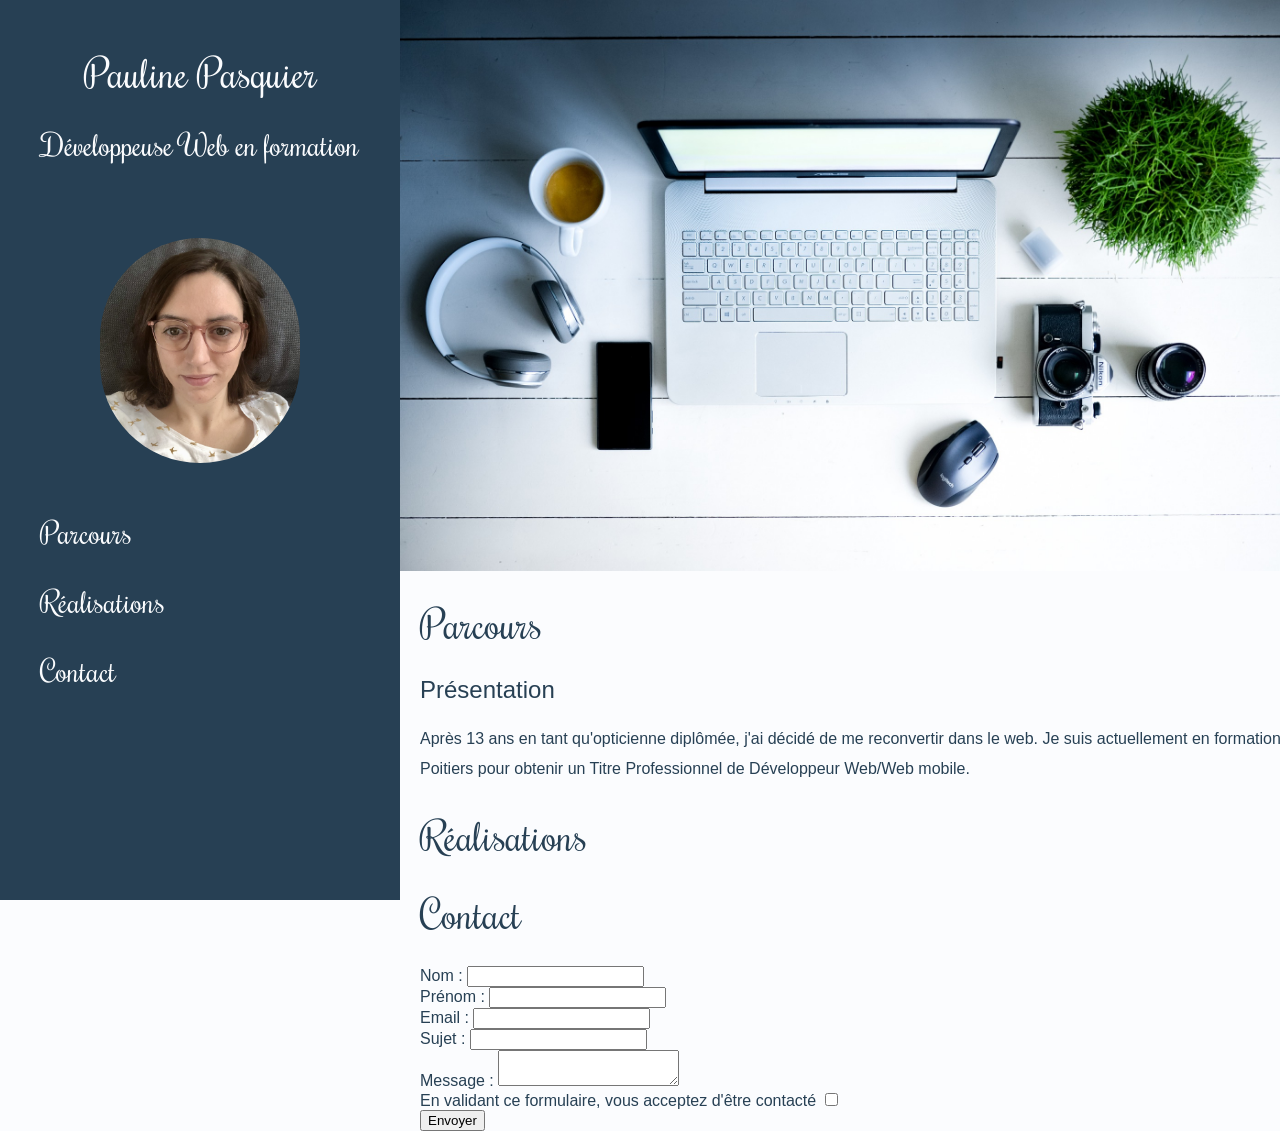
==== index.html @ d54dfaff "premiere modif" ====
<!DOCTYPE html>
<html lang="fr">
<head>
    <meta charset="UTF-8">
    <meta http-equiv="X-UA-Compatible" content="IE=edge">
    <meta name="viewport" content="width=device-width, initial-scale=1.0">
    <title>Portfolio Pauline</title>
    <meta name="description" content="CV Pauline PASQUIER">
    <link rel="stylesheet" href="style/style.css">
    <link rel="stylesheet" href="style/font.css">
    <link rel="stylesheet" href="https://cdnjs.cloudflare.com/ajax/libs/font-awesome/6.2.1/css/all.min.css" integrity="sha512-MV7K8+y+gLIBoVD59lQIYicR65iaqukzvf/nwasF0nqhPay5w/9lJmVM2hMDcnK1OnMGCdVK+iQrJ7lzPJQd1w==" crossorigin="anonymous" referrerpolicy="no-referrer" />
</head>
<body>
    <header>
        <div class="en-tete">
            <h1>Pauline Pasquier</h1>
            <h2>Développeuse Web en formation</h2>
            <img class="photo" src="img/IMG_2827.jpg" alt="Ma photo" height="300px"/>
        </div>
        
        
        <nav>
            <ul>
                <li><a href="#parcours" title="Parcours">Parcours</a></li>
                <li><a href="#realisations" title="Mes réalisations">Réalisations</a></li>
                <li><a href="#contact" title="Contact">Contact</a></li>
            </ul>
        </nav>
    </header>
    <main>
        <img src="img/computer.jpg" alt="image d'ordinateur">
        <div class="container">
            <h1 id="parcours">Parcours</h1>
            <h2>Présentation</h2>
            <p>Après 13 ans en tant qu'opticienne diplômée, j'ai décidé de me reconvertir dans le web. Je suis actuellement en formation à L'ISFAC de Poitiers pour obtenir un Titre Professionnel de Développeur Web/Web mobile.</p>
            <!-- <ul>
                <li>De 2009 à 2011 EURO OPTIQUE (Confolens, 16) Apprentie opticienne</li>
                <li>De 2011 à 2012 EURO OPTIQUE (Confolens, 16) Opticienne collaboratrice</li>
                <li>De 2012 à 2016 OPTICAL CENTER (Chasseneuil du poitou, 86) Opticienne collaboratrice</li>
                <li>De 2016 à 2019 OPTIC & PRICE (Migné-Auxances 86) Opticienne responsable</li>
                <li>De 2019 à 2020 ECOUTER VOIR (Poitiers, 86) Opticienne collaboratrice</li>
                <li>De Mars 2020 à Août 2022 OPTIC 2000 (Poitiers, 86) Opticienne collaboratrice</li>
            </ul> -->
            <h1 id="realisations">Réalisations</h1>
            <h1 id="contact">Contact</h1>
            <form action="traitement.php" method="post">
                <div>Nom : <input type="text" name="nom"></div>
                <div>Prénom : <input type="text" name="prenom"></div>
                <div>Email : <input type="email" name="email"></div>
                <div>Sujet : <input type="text" name="sujet"></div>
                <div>Message : <textarea name="message"></textarea></div>
                <div>En validant ce formulaire, vous acceptez d'être contacté <input type="checkbox" name="accepte"></div>
                <input type="submit" id="submit"value="Envoyer">
        
            </form>
        </div>
        
    </main>

    <script>
        
    </script>
</body>
</html>
---- style/style.css ----
* {
	box-sizing : border-box;
    font-family: 'Ubuntu', sans-serif;
}

html, body {
	margin:0;
	padding:0;
    scroll-behavior: smooth;
    background-color: #fbfcfe;
}

/***************** HEADER *******************/

header{
    position: fixed;
    top: 0;
    left: 0;
    bottom: 0;
    width: 400px;
    /* transition: all ease-in-out 0.5s;
    z-index: 9997;
    transition: all 0.5s; */
    padding: 0 15px;
    background-color: #274054;
    /* overflow-y: auto; */
    
    /* justify-content: space-around; */
    padding: 20px;
    
    height: 100%;
}

.en-tete{
    display: flex;
    flex-direction: column;
    align-items: center;
}


header h1{
    font-family: 'rochester';
    font-size: 40px;
    color: #fbfcfe; 
    font-weight: 100;
}

header h2{
    font-family: 'rochester';
    color: #fbfcfe; 
    font-size: 30px;
    margin-top: 0;
    font-weight: 100;
}

.container{
    width: 1000px;
    margin: auto auto auto 20px;
    
}
nav{
    padding-left: 20px;
}

nav ul{
    margin: 0;
    padding: 0;
}

nav ul li{
    list-style: none;
    margin-bottom: 30px;
    
}

nav ul li a{
    font-family: 'rochester';
    text-decoration: none;
    color: #fbfcfe;
    font-size: 30px;
}

.photo{
    width: 200px;
    height: auto;
    border-radius: 100px;
    margin: 50px auto;
}

/************* MAIN **************/

main{
    display: flex;
    flex-direction: column;
    margin-left: 400px;
    color: #274054;
}

main h1{
    font-family: 'rochester';
    font-weight: 100;
    font-size: 40px;
    color: #274054;
}

main img{
    width: 100%;
}

main h2{
    font-weight: 100;
}

p{
    line-height: 30px;
}
---- style/font.css ----
@font-face {
    font-family: 'Ubuntu', sans-serif;
    src: url(../font/Ubuntu-Light.ttf);
    font-weight: 300;
    font-style: normal;
}

@font-face {
    font-family: 'Ubuntu', sans-serif;
    src: url(../font/Ubuntu-LightItalic.ttf);
    font-weight: 300;
    font-style: italic;
}

@font-face {
    font-family: 'Ubuntu', sans-serif;
    src: url(../font/Ubuntu-Regular.ttf);
    font-weight: 400;
    font-style: normal;
}

@font-face {
    font-family: 'Ubuntu', sans-serif;
    src: url(../font/Ubuntu-Italic.ttf);
    font-weight: 400;
    font-style: italic;
}

@font-face {
    font-family: 'Ubuntu', sans-serif;
    src: url(../font/Ubuntu-Medium.ttf);
    font-weight: 500;
    font-style: normal;
}

@font-face {
    font-family: 'Ubuntu', sans-serif;
    src: url(../font/Ubuntu-MediumItalic.ttf);
    font-weight: 500;
    font-style: italic;
}

@font-face {
    font-family: 'Ubuntu', sans-serif;
    src: url(../font/Ubuntu-Bold.ttf);
    font-weight: 700;
    font-style: normal;
}

@font-face {
    font-family: 'Ubuntu', sans-serif;
    src: url(../font/Ubuntu-BoldItalic.ttf);
    font-weight: 700;
    font-style: italic;
}

@font-face {
    font-family: 'Rochester';
    src: url(../font/Rochester-Regular.ttf);
    font-weight: 400;
    font-style: normal;
}
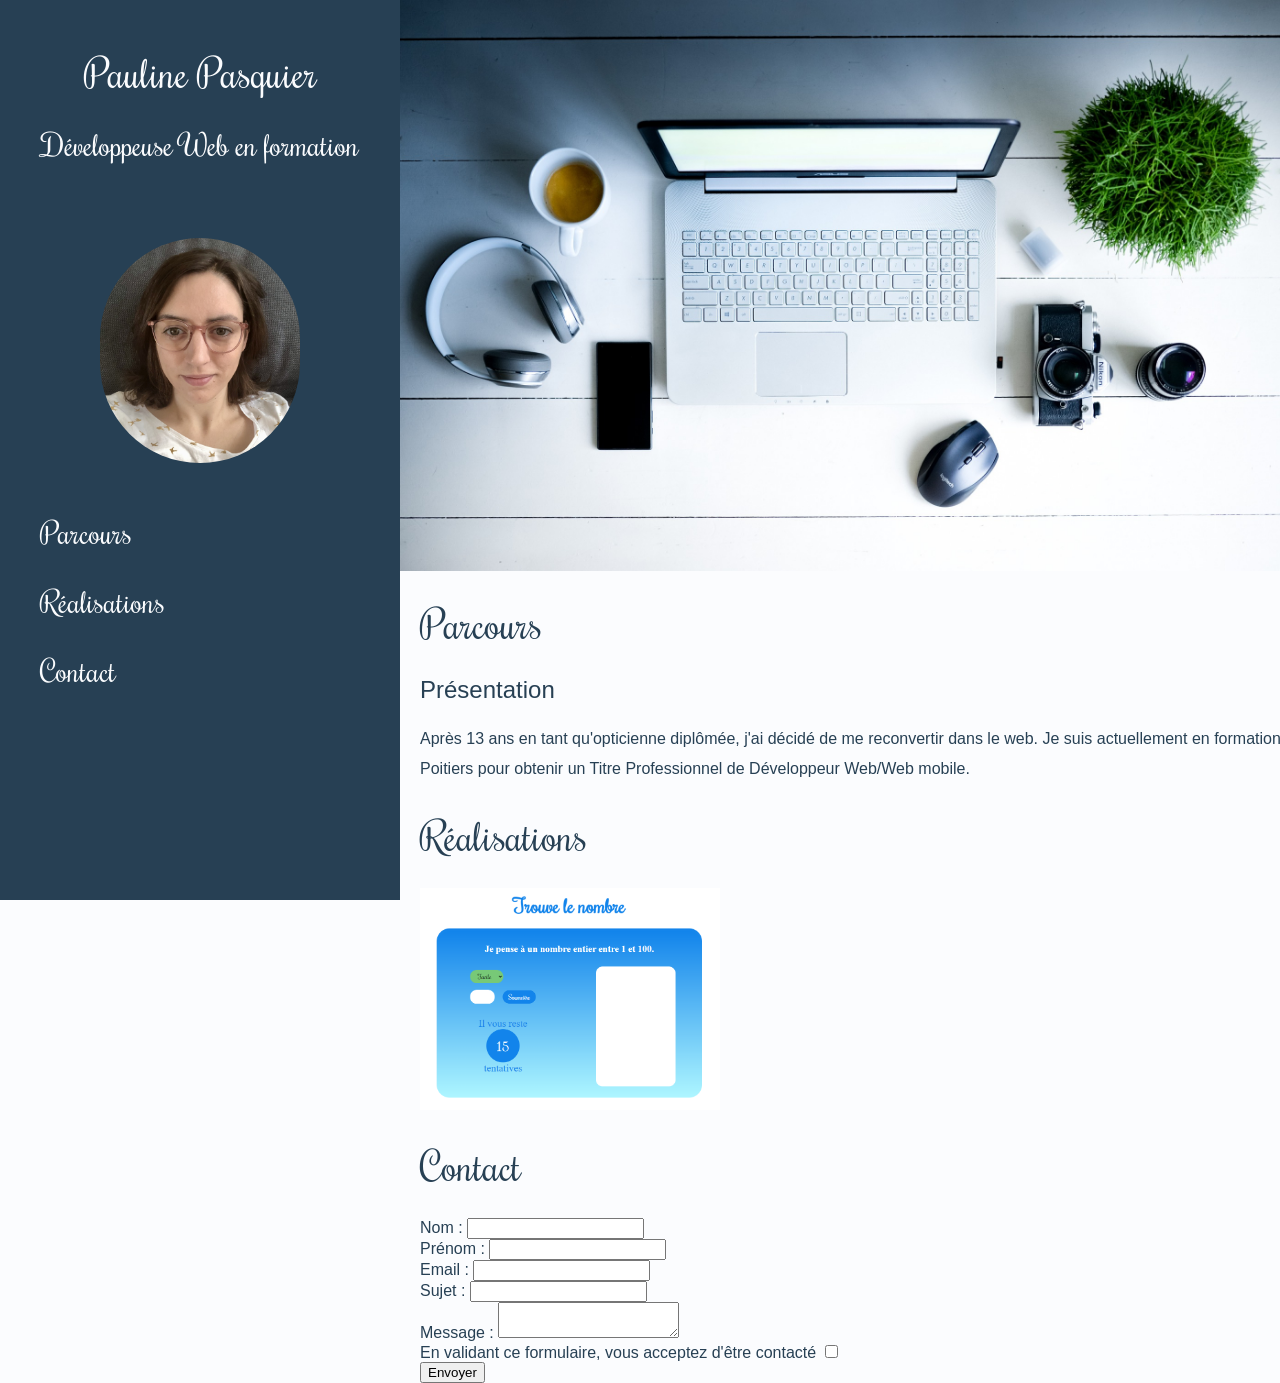
==== commit 66b3cc30: "2eme version" ====
--- a/index.html
+++ b/index.html
@@ -28,7 +28,7 @@
         </nav>
     </header>
     <main>
-        <img src="img/computer.jpg" alt="image d'ordinateur">
+        <img class="computer" src="img/computer.jpg" alt="image d'ordinateur">
         <div class="container">
             <h1 id="parcours">Parcours</h1>
             <h2>Présentation</h2>
@@ -42,6 +42,7 @@
                 <li>De Mars 2020 à Août 2022 OPTIC 2000 (Poitiers, 86) Opticienne collaboratrice</li>
             </ul> -->
             <h1 id="realisations">Réalisations</h1>
+            <a class="exercice" href="TP-trouver-le-nombre/index.html" target="_blank"><img src="img/trouve-le-nombre.png" alt="jeu trouver le nombre"></a>
             <h1 id="contact">Contact</h1>
             <form action="traitement.php" method="post">
                 <div>Nom : <input type="text" name="nom"></div>
--- a/style/style.css
+++ b/style/style.css
@@ -18,16 +18,9 @@
     left: 0;
     bottom: 0;
     width: 400px;
-    /* transition: all ease-in-out 0.5s;
-    z-index: 9997;
-    transition: all 0.5s; */
     padding: 0 15px;
     background-color: #274054;
-    /* overflow-y: auto; */
-    
-    /* justify-content: space-around; */
     padding: 20px;
-    
     height: 100%;
 }
 
@@ -103,7 +96,7 @@
     color: #274054;
 }
 
-main img{
+main .computer{
     width: 100%;
 }
 
@@ -115,5 +108,9 @@
     line-height: 30px;
 }
 
+.exercice img{
+    width: 30%;
+}
 
 
+
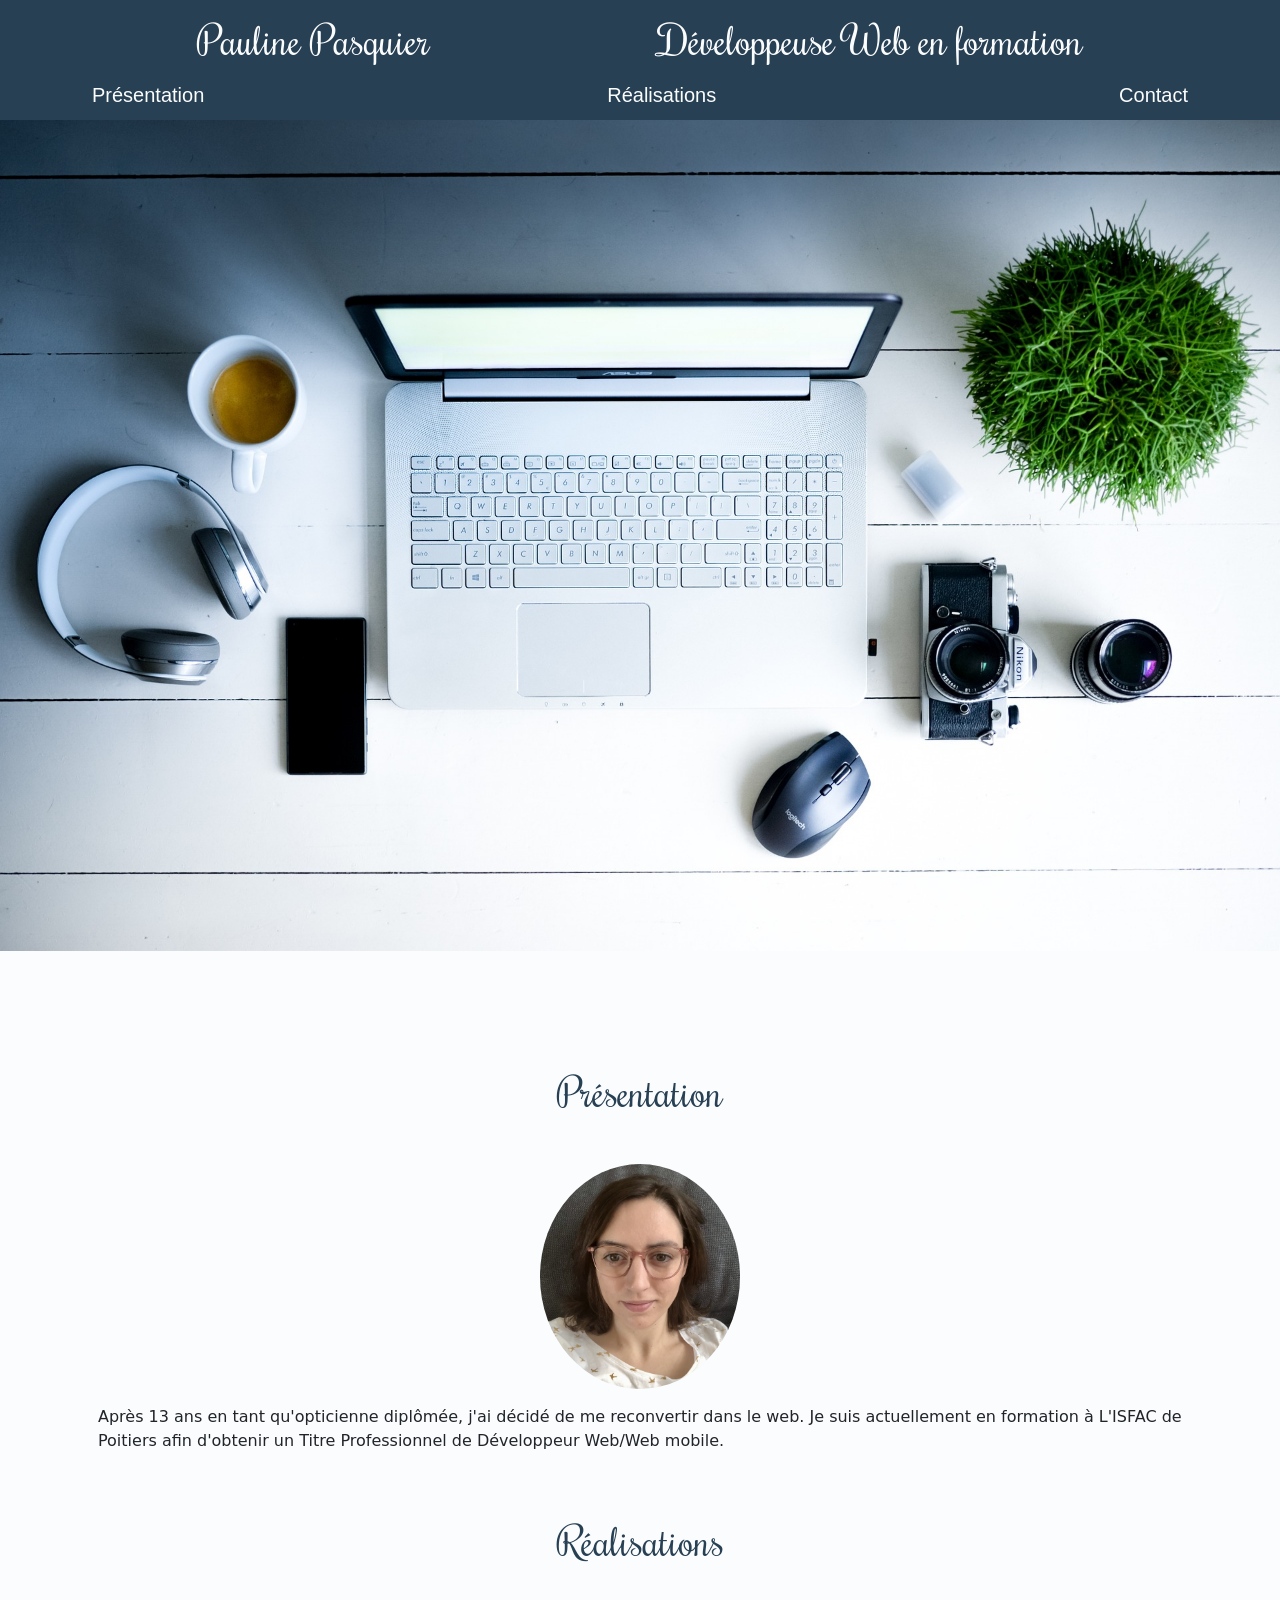
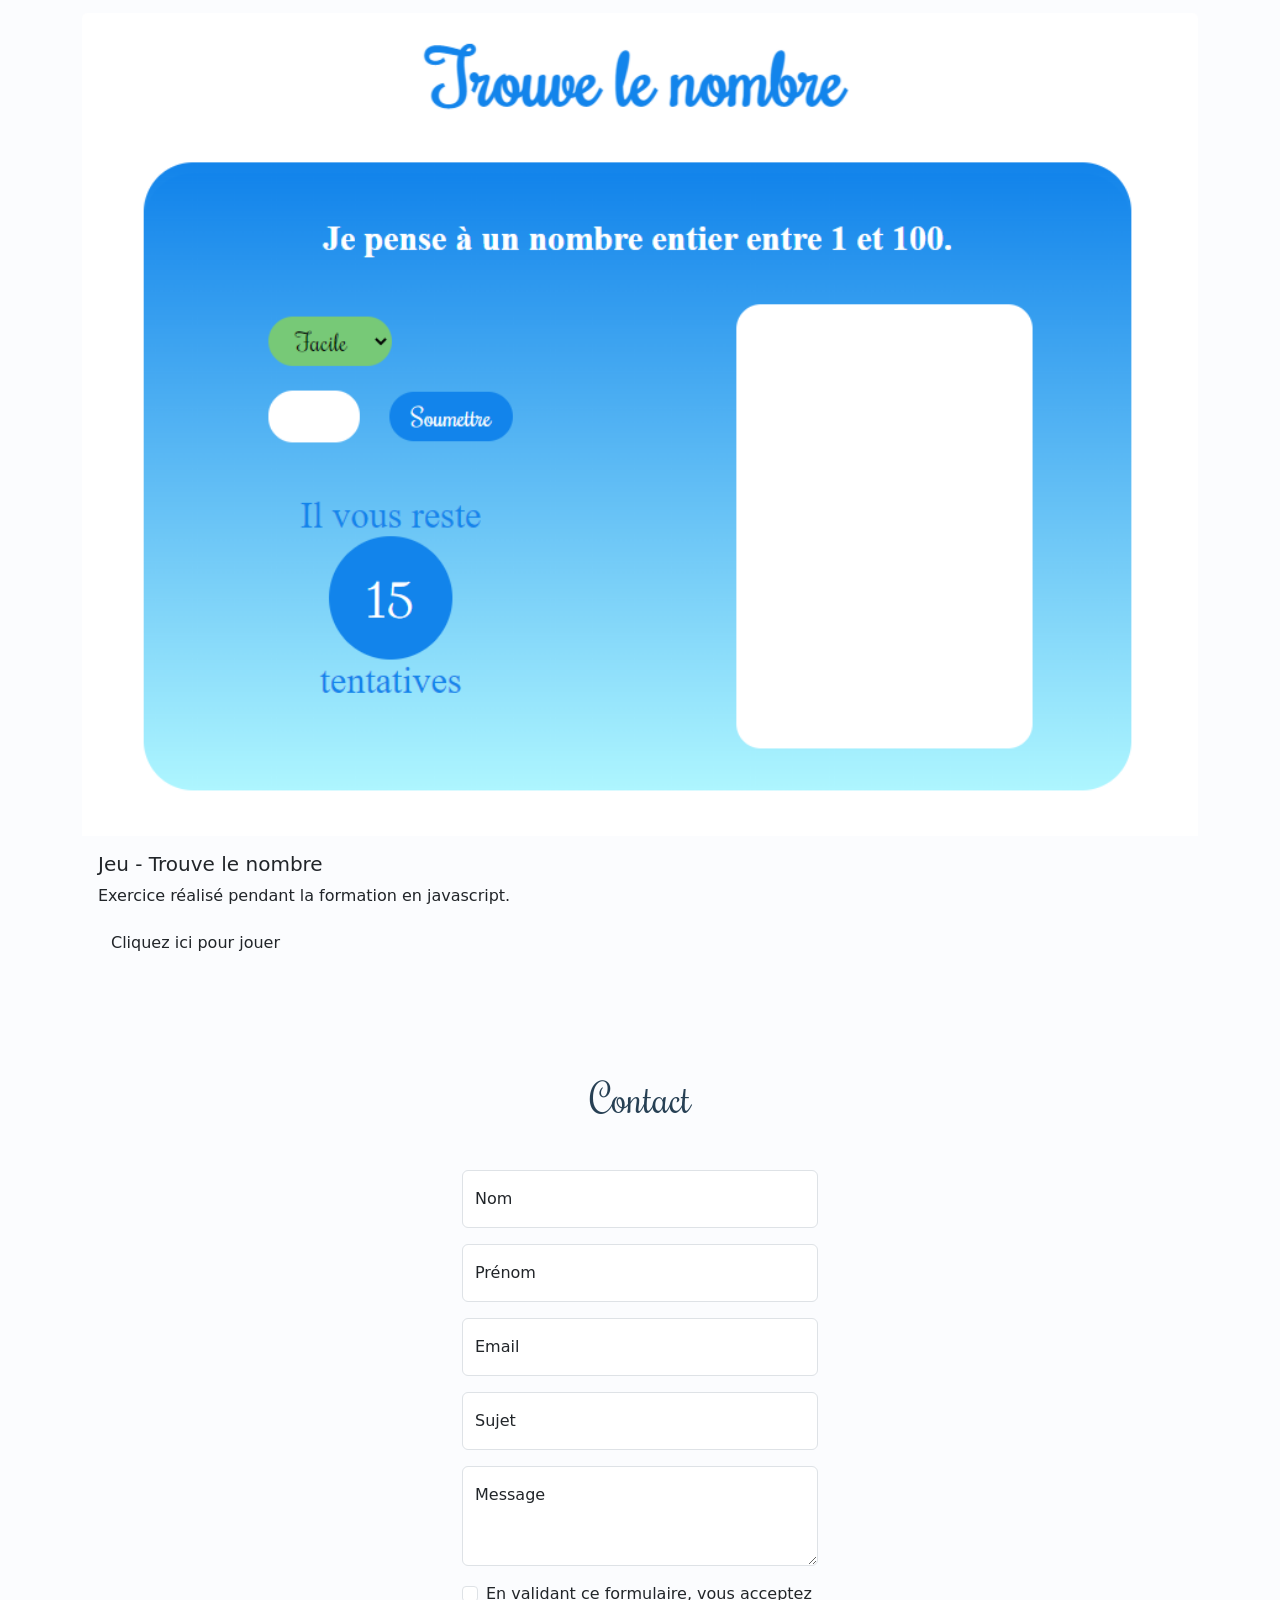
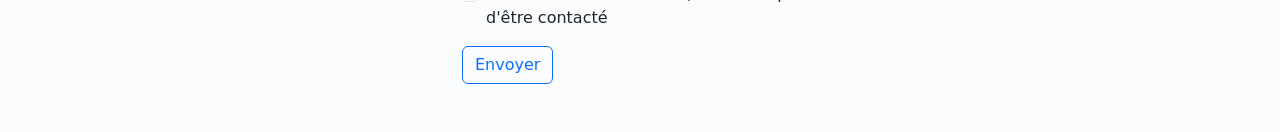
==== commit 15d991d9: "version 4" ====
--- a/index.html
+++ b/index.html
@@ -6,60 +6,95 @@
     <meta name="viewport" content="width=device-width, initial-scale=1.0">
     <title>Portfolio Pauline</title>
     <meta name="description" content="CV Pauline PASQUIER">
+    <link rel="stylesheet" href="style/bootstrap.min.css">
     <link rel="stylesheet" href="style/style.css">
-    <link rel="stylesheet" href="style/font.css">
-    <link rel="stylesheet" href="https://cdnjs.cloudflare.com/ajax/libs/font-awesome/6.2.1/css/all.min.css" integrity="sha512-MV7K8+y+gLIBoVD59lQIYicR65iaqukzvf/nwasF0nqhPay5w/9lJmVM2hMDcnK1OnMGCdVK+iQrJ7lzPJQd1w==" crossorigin="anonymous" referrerpolicy="no-referrer" />
 </head>
 <body>
-    <header>
-        <div class="en-tete">
-            <h1>Pauline Pasquier</h1>
-            <h2>Développeuse Web en formation</h2>
-            <img class="photo" src="img/IMG_2827.jpg" alt="Ma photo" height="300px"/>
+    <header class="sticky-top">
+        <div class="container">
+            <div class="top">
+                <span>Pauline Pasquier</span>
+                <span>Développeuse Web en formation</span>
+            </div>
+            <nav>
+                <ul>
+                    <li><a href="#parcours" title="Parcours">Présentation</a></li>
+                    <li><a href="#realisations" title="Mes réalisations">Réalisations</a></li>
+                    <li><a href="#contact" title="Contact">Contact</a></li>
+                </ul>
+            </nav>
         </div>
-        
-        
-        <nav>
-            <ul>
-                <li><a href="#parcours" title="Parcours">Parcours</a></li>
-                <li><a href="#realisations" title="Mes réalisations">Réalisations</a></li>
-                <li><a href="#contact" title="Contact">Contact</a></li>
-            </ul>
-        </nav>
     </header>
     <main>
-        <img class="computer" src="img/computer.jpg" alt="image d'ordinateur">
-        <div class="container">
-            <h1 id="parcours">Parcours</h1>
-            <h2>Présentation</h2>
-            <p>Après 13 ans en tant qu'opticienne diplômée, j'ai décidé de me reconvertir dans le web. Je suis actuellement en formation à L'ISFAC de Poitiers pour obtenir un Titre Professionnel de Développeur Web/Web mobile.</p>
-            <!-- <ul>
-                <li>De 2009 à 2011 EURO OPTIQUE (Confolens, 16) Apprentie opticienne</li>
-                <li>De 2011 à 2012 EURO OPTIQUE (Confolens, 16) Opticienne collaboratrice</li>
-                <li>De 2012 à 2016 OPTICAL CENTER (Chasseneuil du poitou, 86) Opticienne collaboratrice</li>
-                <li>De 2016 à 2019 OPTIC & PRICE (Migné-Auxances 86) Opticienne responsable</li>
-                <li>De 2019 à 2020 ECOUTER VOIR (Poitiers, 86) Opticienne collaboratrice</li>
-                <li>De Mars 2020 à Août 2022 OPTIC 2000 (Poitiers, 86) Opticienne collaboratrice</li>
-            </ul> -->
-            <h1 id="realisations">Réalisations</h1>
-            <a class="exercice" href="TP-trouver-le-nombre/index.html" target="_blank"><img src="img/trouve-le-nombre.png" alt="jeu trouver le nombre"></a>
-            <h1 id="contact">Contact</h1>
-            <form action="traitement.php" method="post">
-                <div>Nom : <input type="text" name="nom"></div>
-                <div>Prénom : <input type="text" name="prenom"></div>
-                <div>Email : <input type="email" name="email"></div>
-                <div>Sujet : <input type="text" name="sujet"></div>
-                <div>Message : <textarea name="message"></textarea></div>
-                <div>En validant ce formulaire, vous acceptez d'être contacté <input type="checkbox" name="accepte"></div>
-                <input type="submit" id="submit"value="Envoyer">
-        
-            </form>
+        <div class="computer"></div>
+        <section class="presentation">
+            <div class="container">
+                <div class="d-flex flex-column align-items-center">
+                    <h1 id="parcours" class="mb-5 mt-5">Présentation</h1>
+                    <div class="card">
+                        <img src="img/IMG_2827.jpg" class="card-img-top rounded-circle" alt="...">
+                        <div class="card-body">
+                            <p class="card-text">Après 13 ans en tant qu'opticienne diplômée, j'ai décidé de me reconvertir dans le web. Je suis actuellement en formation à L'ISFAC de Poitiers afin d'obtenir un Titre Professionnel de Développeur Web/Web mobile.</p>
+                        </div>
+                    </div>
+                </div>
+            </div>
+        </section>
+        <section class="realisations">
+            <div class="container">
+                <h1 id="realisations" class="text-center mt-5 mb-5">Réalisations</h1>
+                <div class="row">
+                    <div class="col-md-12">
+                        <div class="card mb-5">
+                            <img src="img/trouve-le-nombre.png" class="card-img-top" alt="...">
+                            <div class="card-body">
+                            <h5 class="card-title">Jeu - Trouve le nombre</h5>
+                            <p class="card-text">Exercice réalisé pendant la formation en javascript.</p>
+                            <a href="TP-trouver-le-nombre/index.html" target="_blank" class="btn">Cliquez ici pour jouer</a>
+                            </div>
+                        </div>
+                    </div>
+                </div>
+            </section>
+            <section>
+                <div class="container">
+                    <h1 id="contact" class="text-center mt-5 mb-5">Contact</h1>
+                    <form action="#" method="post">
+                        <div class="row">
+                            <div class="col-md-4 offset-md-4">
+                                <div class="form-floating mb-3">
+                                    <input type="text" class="form-control"name="nom" placeholder="Nom">
+                                    <label>Nom</label>
+                                </div>
+                                <div class="form-floating mb-3">
+                                    <input type="text" class="form-control" name="prenom" placeholder="Nom">
+                                    <label>Prénom</label>
+                                </div>
+                                <div class="form-floating mb-3">
+                                    <input type="email" class="form-control" name="email" placeholder="Email">
+                                    <label>Email</label>
+                                </div>
+                                <div class="form-floating mb-3">
+                                    <input type="text" class="form-control" name="sujet" placeholder="Sujet">
+                                    <label>Sujet</label>
+                                </div>
+                                <div class="form-floating mb-3">
+                                    <textarea class="form-control" placeholder="Message"style="height: 100px"></textarea>
+                                    <label>Message</label>
+                                </div>
+                                <div class="form-check mb-3">
+                                    <input class="form-check-input" type="checkbox" value="" id="flexCheckDefault">
+                                    <label class="form-check-label" for="flexCheckDefault">
+                                        En validant ce formulaire, vous acceptez d'être contacté
+                                    </label>
+                                </div>
+                                <input class="btn btn-outline-primary mb-5" type="submit" id="submit"value="Envoyer">
+                            </div>
+                        </div>
+                    </form>
+                </div>
+            </section>
         </div>
-        
     </main>
-
-    <script>
-        
-    </script>
 </body>
 </html>
--- a/style/style.css
+++ b/style/style.css
@@ -1,6 +1,78 @@
+/***************** FONT *******************/
+
+@font-face {
+    font-family: 'Ubuntu', sans-serif;
+    src: url(../font/Ubuntu-Light.ttf);
+    font-weight: 300;
+    font-style: normal;
+}
+
+@font-face {
+    font-family: 'Ubuntu', sans-serif;
+    src: url(../font/Ubuntu-LightItalic.ttf);
+    font-weight: 300;
+    font-style: italic;
+}
+
+@font-face {
+    font-family: 'Ubuntu', sans-serif;
+    src: url(../font/Ubuntu-Regular.ttf);
+    font-weight: 400;
+    font-style: normal;
+}
+
+@font-face {
+    font-family: 'Ubuntu', sans-serif;
+    src: url(../font/Ubuntu-Italic.ttf);
+    font-weight: 400;
+    font-style: italic;
+}
+
+@font-face {
+    font-family: 'Ubuntu', sans-serif;
+    src: url(../font/Ubuntu-Medium.ttf);
+    font-weight: 500;
+    font-style: normal;
+}
+
+@font-face {
+    font-family: 'Ubuntu', sans-serif;
+    src: url(../font/Ubuntu-MediumItalic.ttf);
+    font-weight: 500;
+    font-style: italic;
+}
+
+@font-face {
+    font-family: 'Ubuntu', sans-serif;
+    src: url(../font/Ubuntu-Bold.ttf);
+    font-weight: 700;
+    font-style: normal;
+}
+
+@font-face {
+    font-family: 'Ubuntu', sans-serif;
+    src: url(../font/Ubuntu-BoldItalic.ttf);
+    font-weight: 700;
+    font-style: italic;
+}
+
+@font-face {
+    font-family: 'Rochester';
+    src: url(../font/Rochester-Regular.ttf);
+    font-weight: 400;
+    font-style: normal;
+}
+
+/***************** GLOBAL *******************/
+
+@media screen and (min-width: 768px) {}
+
+@media screen and (min-width: 992px) {}
+
+@media screen and (min-width: 1200px) {}
+
 * {
 	box-sizing : border-box;
-    font-family: 'Ubuntu', sans-serif;
 }
 
 html, body {
@@ -10,107 +82,99 @@
     background-color: #fbfcfe;
 }
 
+h1,h2{
+    font-family: 'Rochester';
+    color:#274054;
+}
+
 /***************** HEADER *******************/
 
 header{
-    position: fixed;
-    top: 0;
-    left: 0;
-    bottom: 0;
-    width: 400px;
-    padding: 0 15px;
     background-color: #274054;
-    padding: 20px;
-    height: 100%;
+    width: 100%;
 }
 
-.en-tete{
+.top{
     display: flex;
     flex-direction: column;
-    align-items: center;
+    text-align: center;
+    font-family: 'rochester';
+    color: #fbfcfe;
+    padding-top: 10px;
+    font-weight: 100;
+    font-size: 30px;
 }
 
-
-header h1{
-    font-family: 'rochester';
-    font-size: 40px;
-    color: #fbfcfe; 
-    font-weight: 100;
+@media screen and (min-width: 768px) {
+    .top{
+        flex-direction: row;
+        justify-content: space-around;
+        font-size: 40px;
+    }
 }
 
-header h2{
-    font-family: 'rochester';
-    color: #fbfcfe; 
-    font-size: 30px;
-    margin-top: 0;
-    font-weight: 100;
-}
-
-.container{
-    width: 1000px;
-    margin: auto auto auto 20px;
-    
-}
 nav{
-    padding-left: 20px;
+    font-family: 'Ubuntu', sans-serif;
 }
 
 nav ul{
+    display: flex;
+    flex-direction: row;
+    justify-content: space-between;
+    padding: 10px;
     margin: 0;
-    padding: 0;
 }
-
 nav ul li{
     list-style: none;
-    margin-bottom: 30px;
-    
 }
 
 nav ul li a{
-    font-family: 'rochester';
     text-decoration: none;
-    color: #fbfcfe;
-    font-size: 30px;
-}
-
-.photo{
-    width: 200px;
-    height: auto;
-    border-radius: 100px;
-    margin: 50px auto;
+    color:#fbfcfe;
+    font-size: 20px;
 }
 
 /************* MAIN **************/
 
-main{
-    display: flex;
-    flex-direction: column;
-    margin-left: 400px;
-    color: #274054;
+.computer{
+    background: url('../img/computer.jpg') no-repeat top;
+    background-size: 100%;
+	height: 300px;
 }
 
-main h1{
-    font-family: 'rochester';
-    font-weight: 100;
-    font-size: 40px;
-    color: #274054;
+@media screen and (min-width: 768px) {
+    .computer {
+        height: 500px;
+    }
 }
 
-main .computer{
-    width: 100%;
+@media screen and (min-width: 992px) {
+    .computer {
+        height: 700px;
+    }
 }
 
-main h2{
-    font-weight: 100;
+@media screen and (min-width: 1200px) {
+    .computer {
+        height: 900px;
+    }
 }
 
-p{
-    line-height: 30px;
+/************* ANCRES **************/
+
+/* #parcours span{
+    height: 200px;
+} */
+
+/************* CARDS **************/
+
+.card{
+    border: none;
+    background-color: transparent;
 }
 
-.exercice img{
-    width: 30%;
-}
-
-
-
+.presentation .card img{
+    max-width: 200px;
+    margin: auto;
+    object-fit: cover;
+}
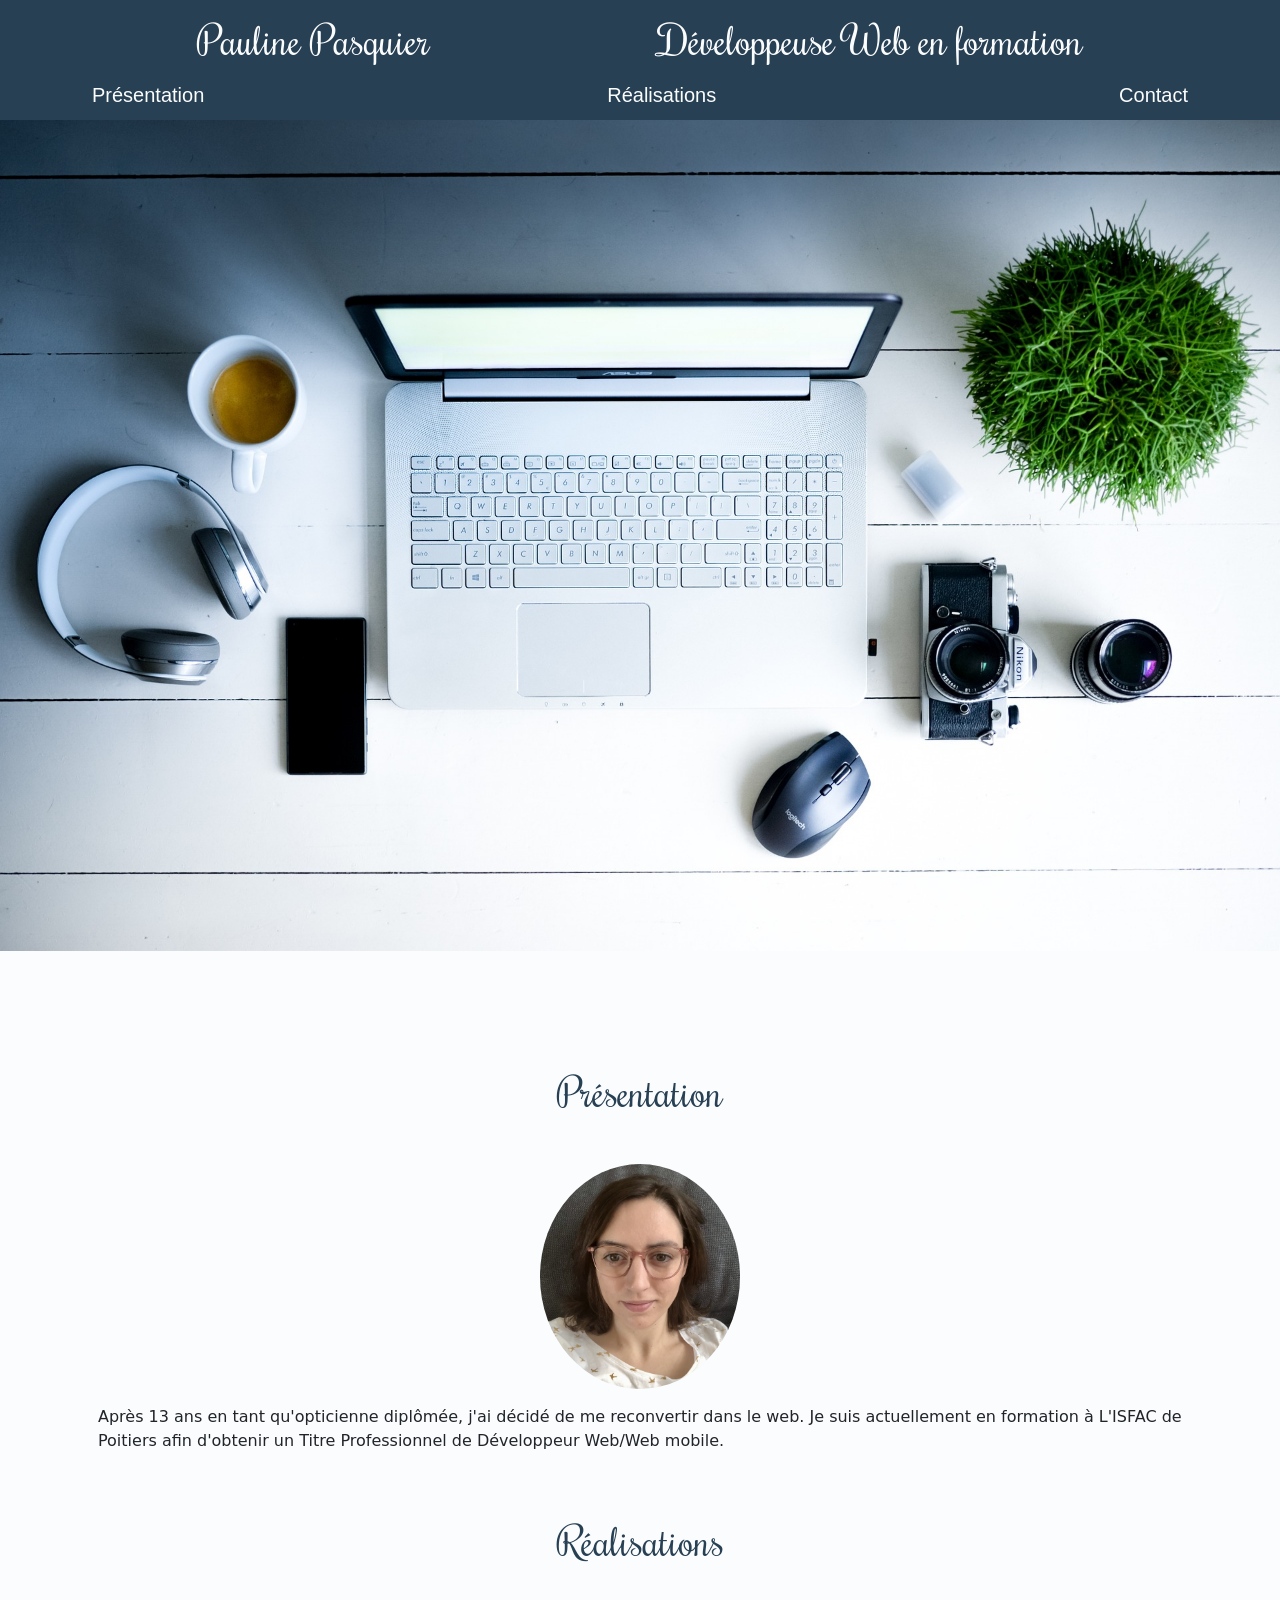
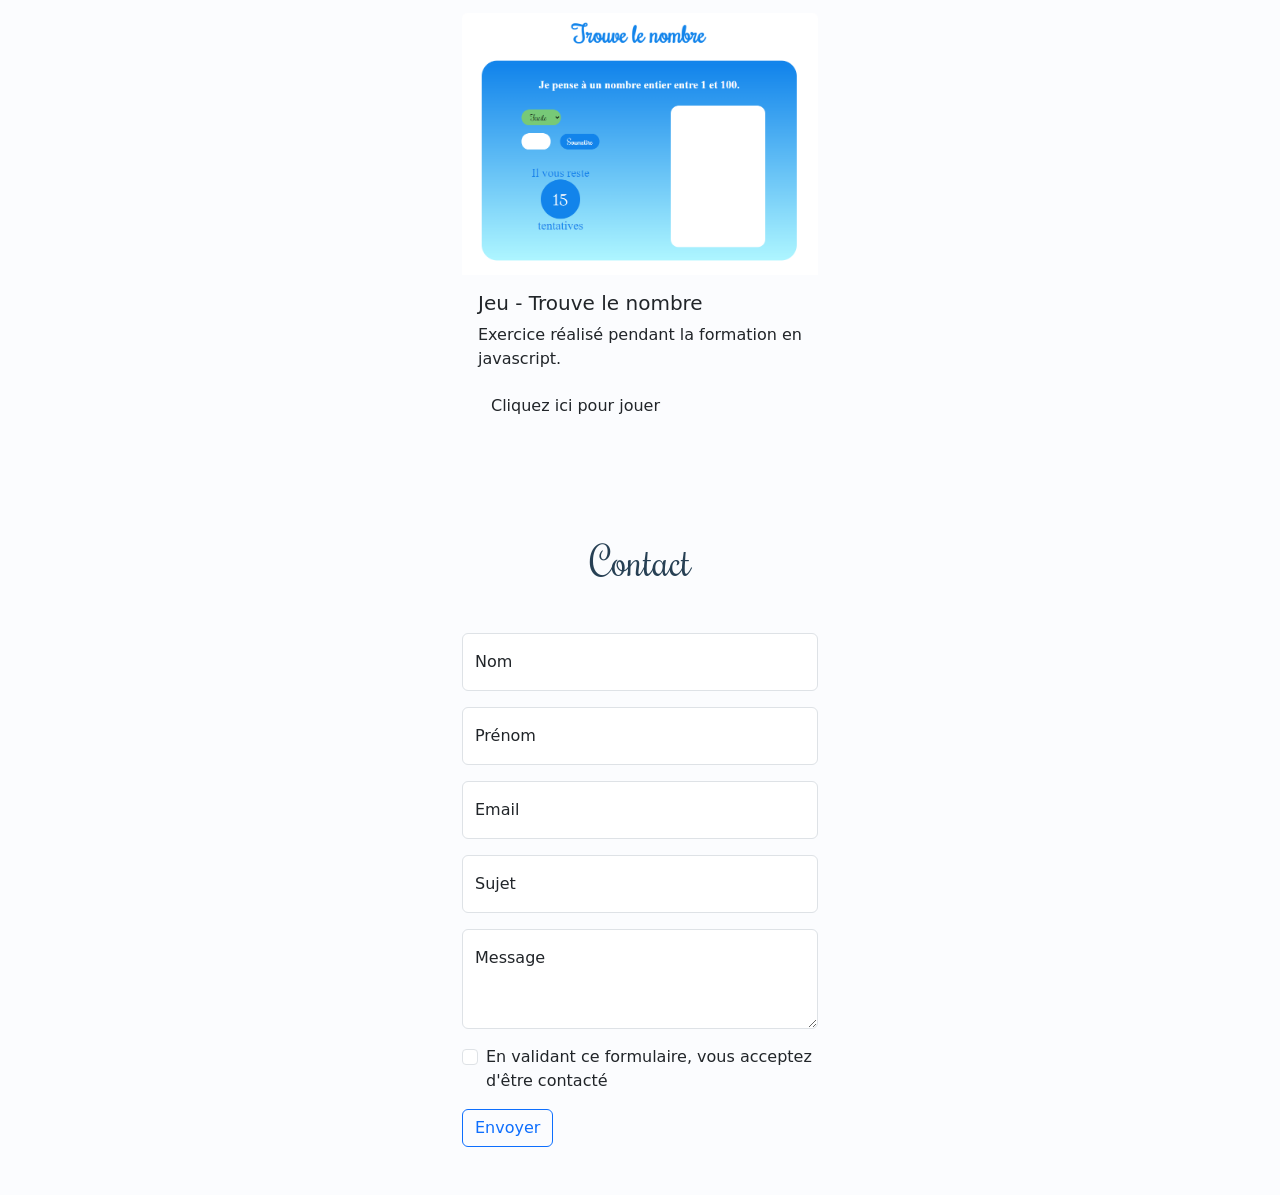
==== commit b8f9b338: "version 5" ====
--- a/index.html
+++ b/index.html
@@ -44,7 +44,7 @@
             <div class="container">
                 <h1 id="realisations" class="text-center mt-5 mb-5">Réalisations</h1>
                 <div class="row">
-                    <div class="col-md-12">
+                    <div class="col-md-4 offset-md-4">
                         <div class="card mb-5">
                             <img src="img/trouve-le-nombre.png" class="card-img-top" alt="...">
                             <div class="card-body">
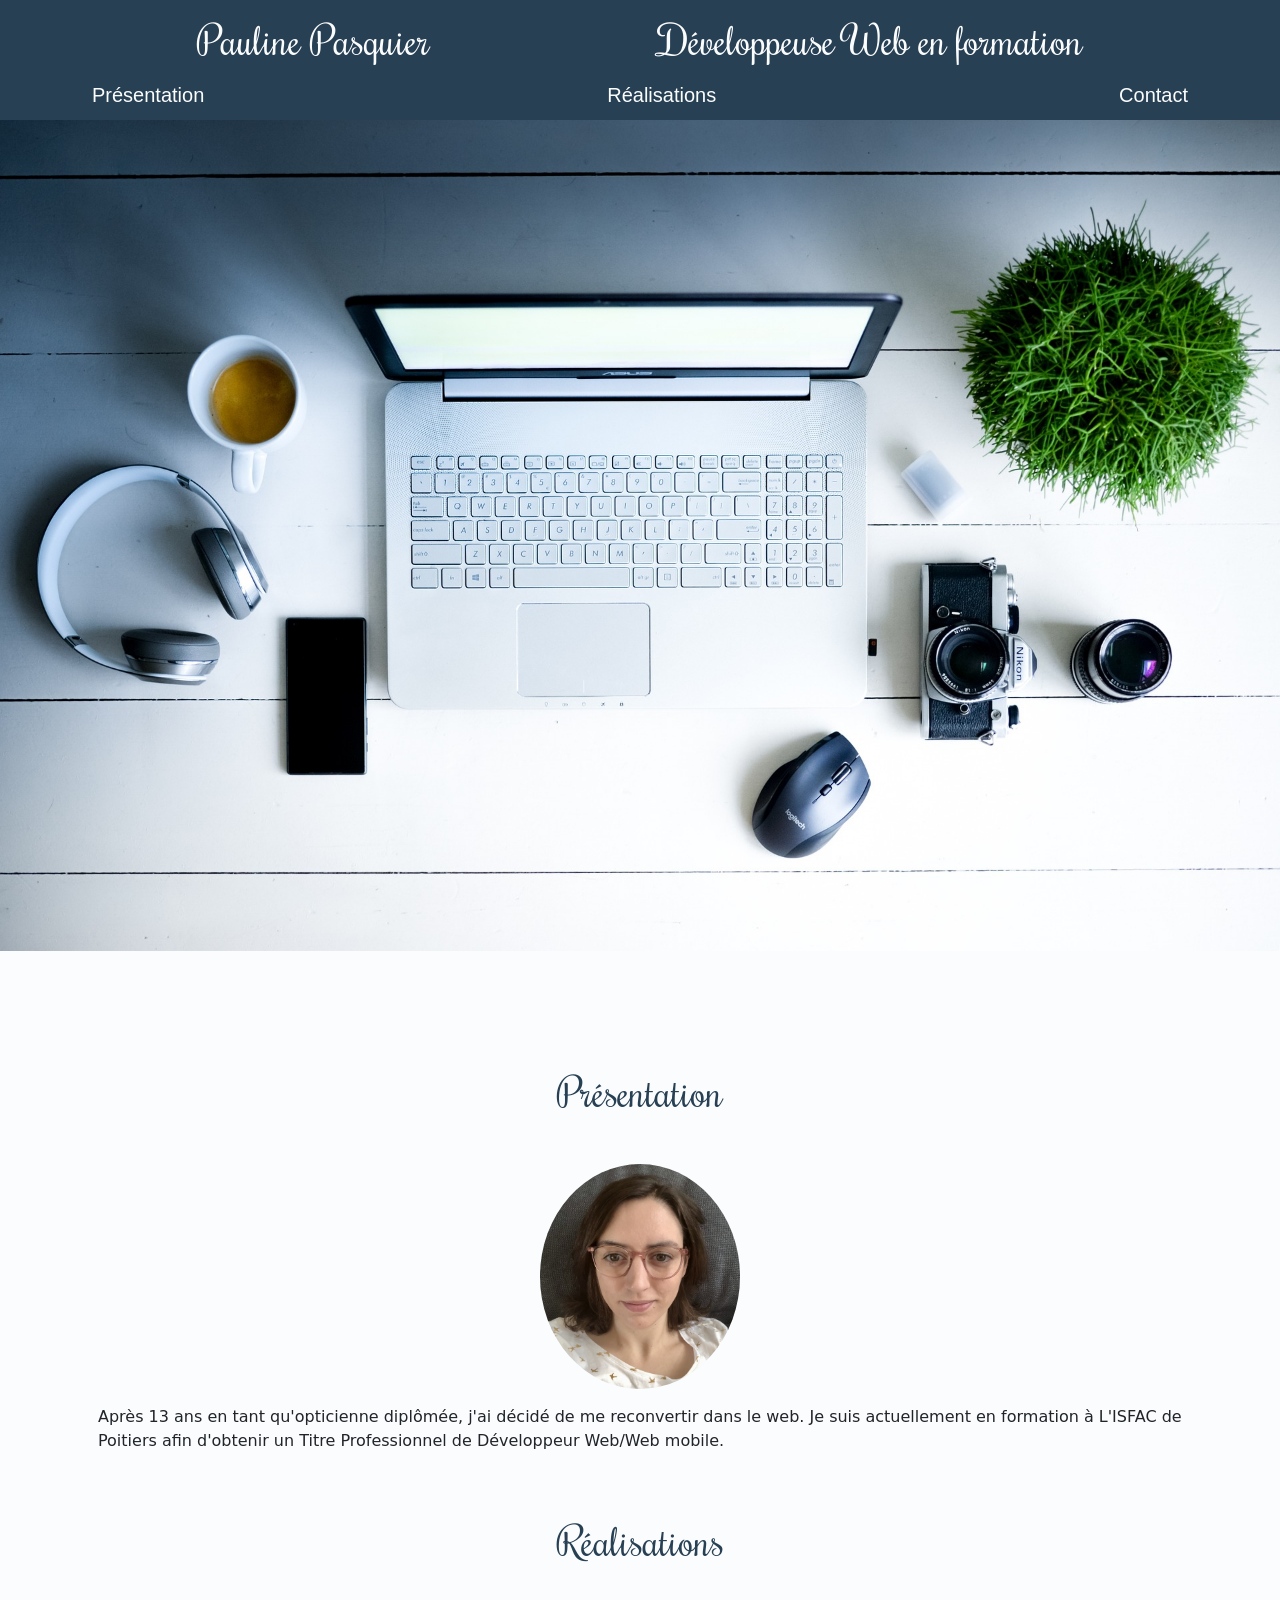
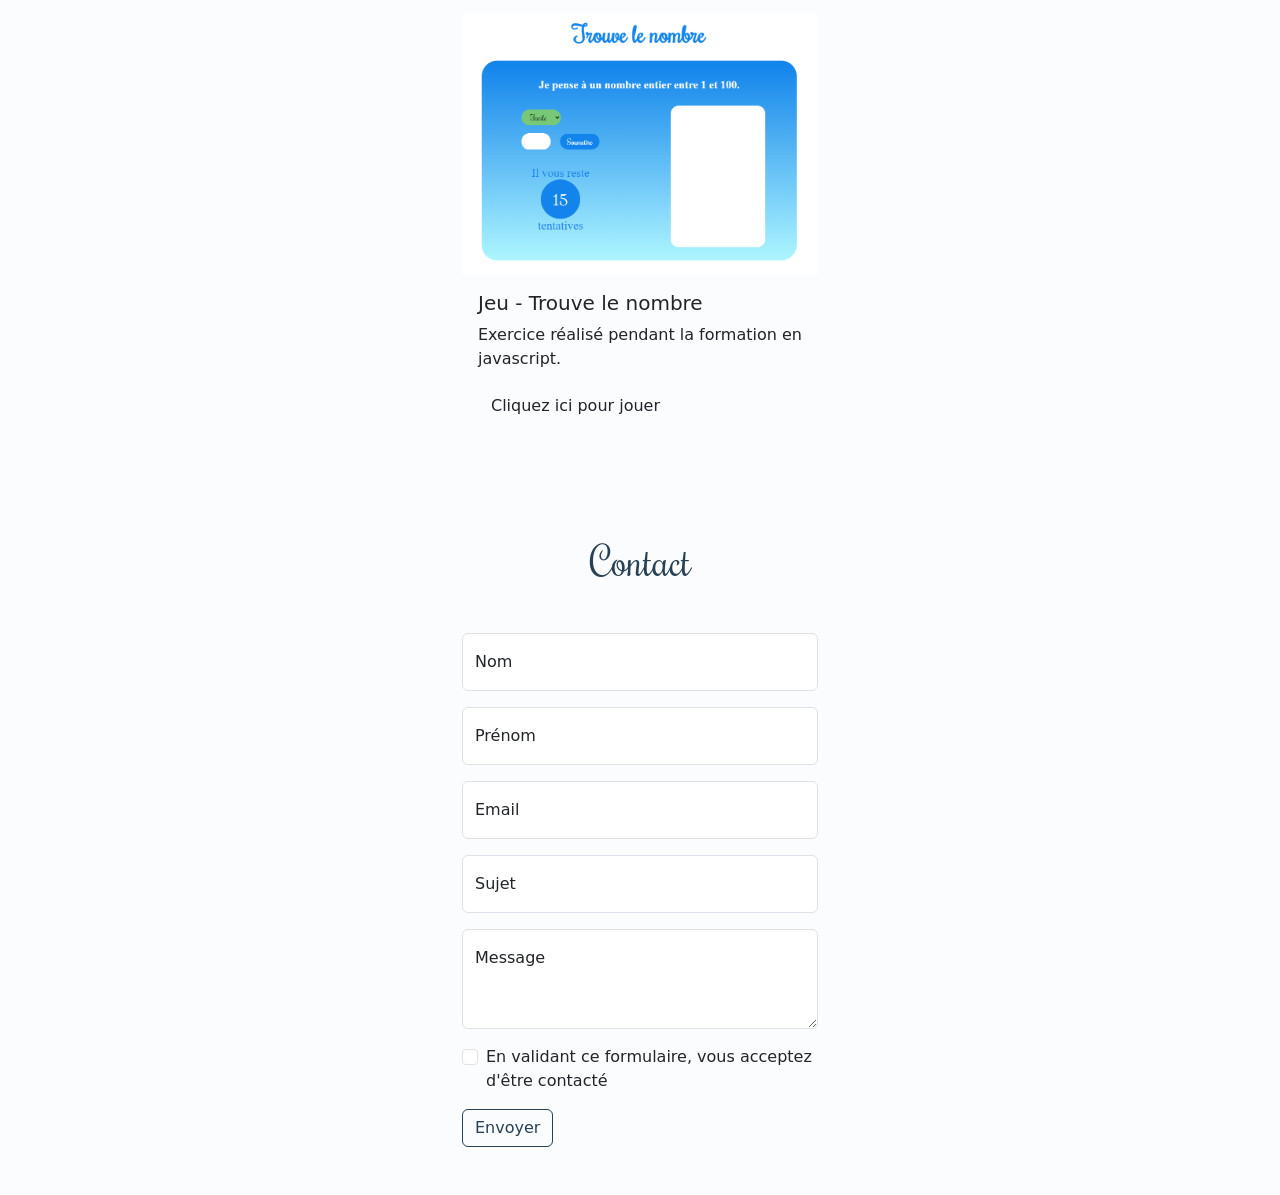
==== commit 958eaaa9: "overflow ancres ok" ====
--- a/index.html
+++ b/index.html
@@ -10,7 +10,7 @@
     <link rel="stylesheet" href="style/style.css">
 </head>
 <body>
-    <header class="sticky-top">
+    <header>
         <div class="container">
             <div class="top">
                 <span>Pauline Pasquier</span>
--- a/style/style.css
+++ b/style/style.css
@@ -87,11 +87,20 @@
     color:#274054;
 }
 
+body{
+    display: flex;
+    flex-direction: column;
+}
+
 /***************** HEADER *******************/
 
 header{
     background-color: #274054;
     width: 100%;
+}
+
+main{
+    min-height: 100vh;
 }
 
 .top{
@@ -177,4 +186,9 @@
     max-width: 200px;
     margin: auto;
     object-fit: cover;
+}
+
+.btn-outline-primary{
+    color:#274054;
+    border: 1px solid #274054;
 }
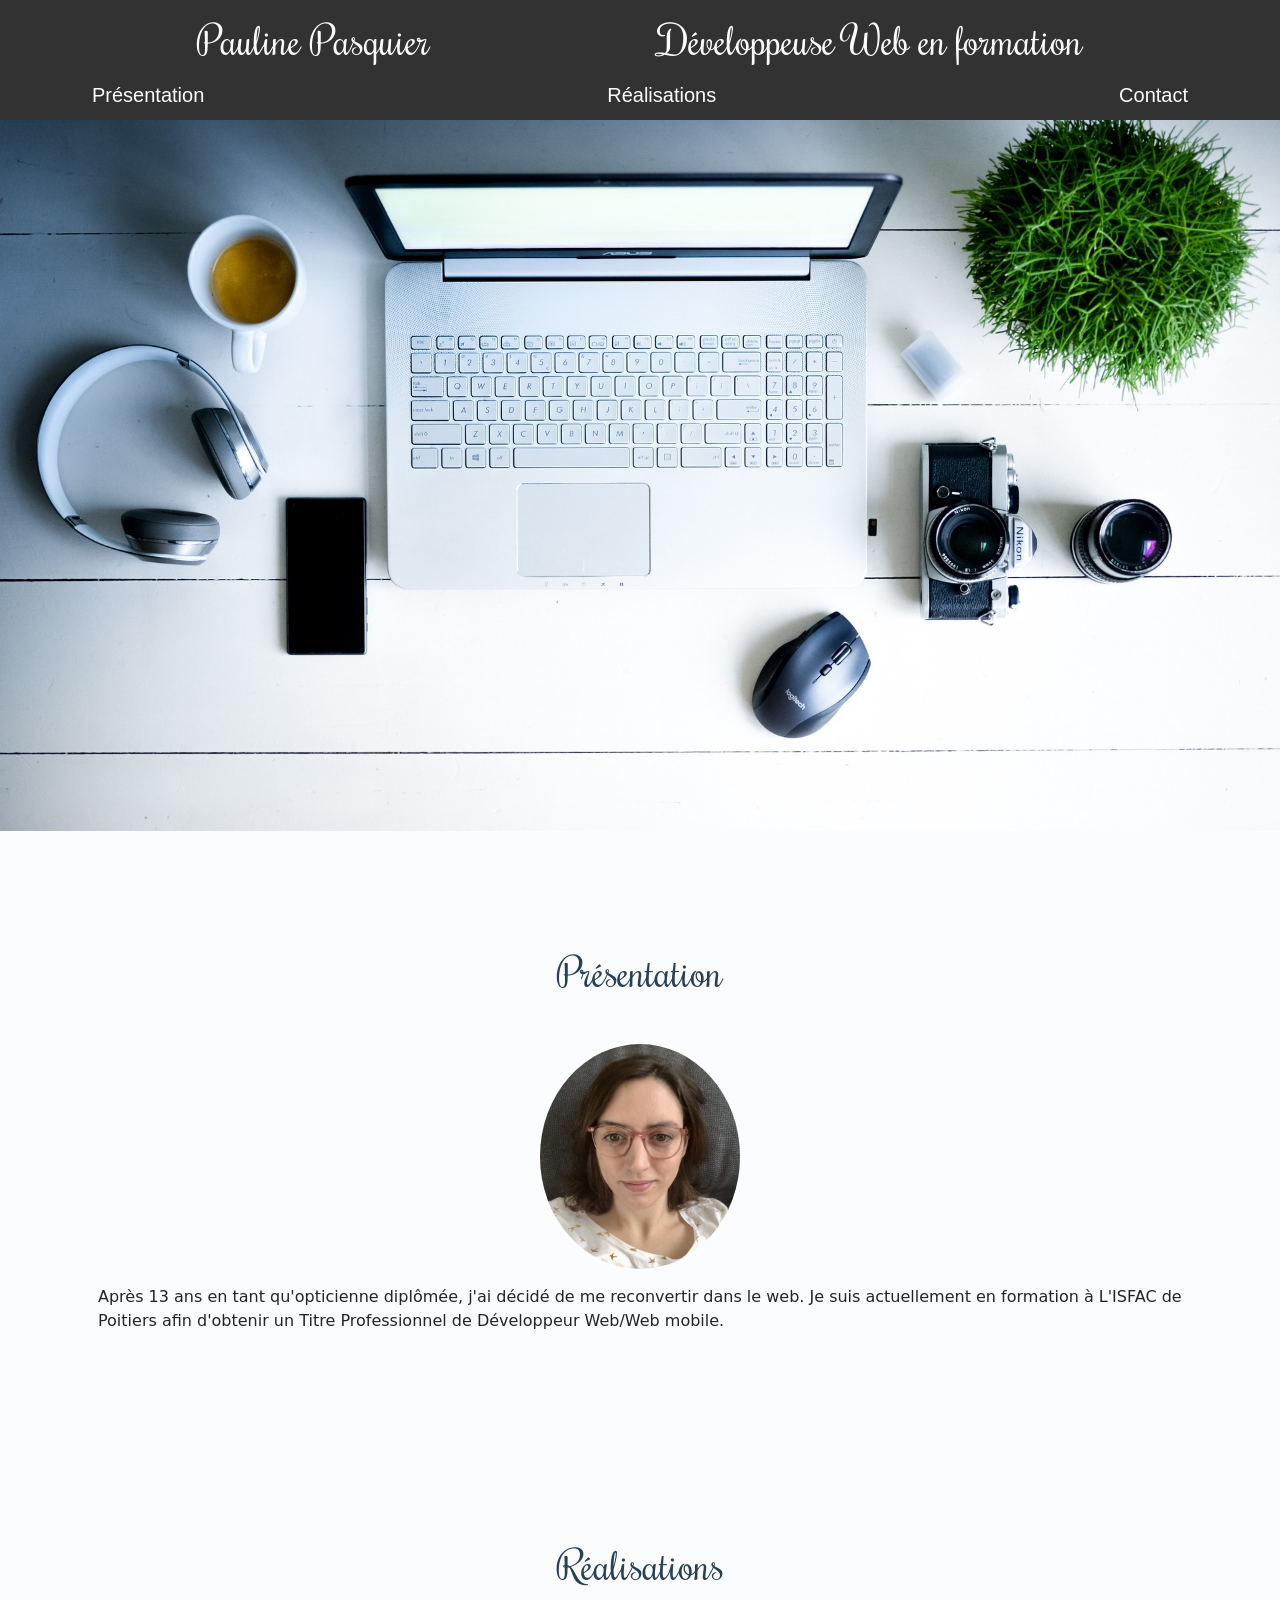
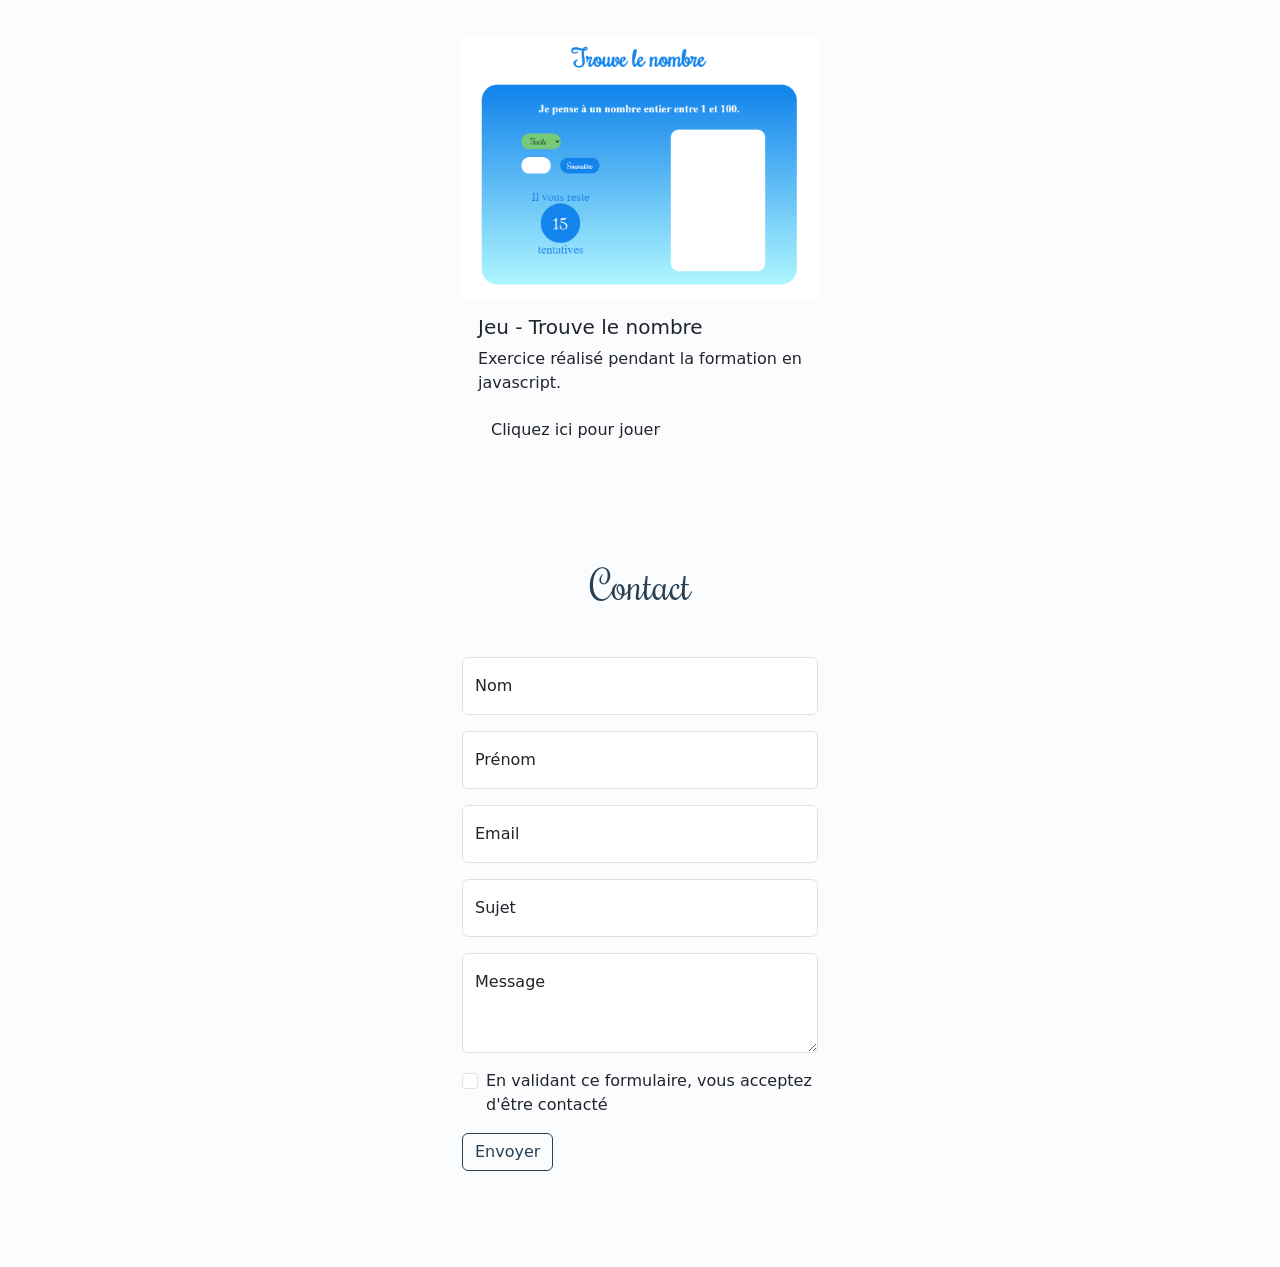
==== commit cf19b808: "update ancres" ====
--- a/index.html
+++ b/index.html
@@ -27,10 +27,13 @@
     </header>
     <main>
         <div class="computer"></div>
-        <section class="presentation">
+        <section class="presentation mb-5 pb-5">
             <div class="container">
                 <div class="d-flex flex-column align-items-center">
-                    <h1 id="parcours" class="mb-5 mt-5">Présentation</h1>
+                    <div class="position-relative">
+                        <h1 class="mb-5 mt-5">Présentation</h1>
+                        <span class="marker" id="parcours"></span>
+                    </div>
                     <div class="card">
                         <img src="img/IMG_2827.jpg" class="card-img-top rounded-circle" alt="...">
                         <div class="card-body">
@@ -40,61 +43,67 @@
                 </div>
             </div>
         </section>
-        <section class="realisations">
+        <section class="realisations pt-5 mb-5">
             <div class="container">
-                <h1 id="realisations" class="text-center mt-5 mb-5">Réalisations</h1>
+                <div class="position-relative mt-5 mb-5">
+                    <h1 class="text-center">Réalisations</h1>
+                    <span class="marker" id="realisations"></span>
+                </div>
                 <div class="row">
                     <div class="col-md-4 offset-md-4">
                         <div class="card mb-5">
-                            <img src="img/trouve-le-nombre.png" class="card-img-top" alt="...">
+                            <a href="https://ppauline17.github.io/trouver_le_nombre/" target="_blank"><img src="img/trouve-le-nombre.png" class="card-img-top" alt="jeu trouver le nombre"></a>
                             <div class="card-body">
                             <h5 class="card-title">Jeu - Trouve le nombre</h5>
                             <p class="card-text">Exercice réalisé pendant la formation en javascript.</p>
-                            <a href="TP-trouver-le-nombre/index.html" target="_blank" class="btn">Cliquez ici pour jouer</a>
+                            <a href="https://ppauline17.github.io/trouver_le_nombre/" target="_blank" class="btn">Cliquez ici pour jouer</a>
                             </div>
                         </div>
                     </div>
                 </div>
-            </section>
-            <section>
-                <div class="container">
-                    <h1 id="contact" class="text-center mt-5 mb-5">Contact</h1>
-                    <form action="#" method="post">
-                        <div class="row">
-                            <div class="col-md-4 offset-md-4">
-                                <div class="form-floating mb-3">
-                                    <input type="text" class="form-control"name="nom" placeholder="Nom">
-                                    <label>Nom</label>
-                                </div>
-                                <div class="form-floating mb-3">
-                                    <input type="text" class="form-control" name="prenom" placeholder="Nom">
-                                    <label>Prénom</label>
-                                </div>
-                                <div class="form-floating mb-3">
-                                    <input type="email" class="form-control" name="email" placeholder="Email">
-                                    <label>Email</label>
-                                </div>
-                                <div class="form-floating mb-3">
-                                    <input type="text" class="form-control" name="sujet" placeholder="Sujet">
-                                    <label>Sujet</label>
-                                </div>
-                                <div class="form-floating mb-3">
-                                    <textarea class="form-control" placeholder="Message"style="height: 100px"></textarea>
-                                    <label>Message</label>
-                                </div>
-                                <div class="form-check mb-3">
-                                    <input class="form-check-input" type="checkbox" value="" id="flexCheckDefault">
-                                    <label class="form-check-label" for="flexCheckDefault">
-                                        En validant ce formulaire, vous acceptez d'être contacté
-                                    </label>
-                                </div>
-                                <input class="btn btn-outline-primary mb-5" type="submit" id="submit"value="Envoyer">
+            </div>
+        </section>
+        <section class="mt-5 mb-5">
+            <div class="container">
+                <div class="position-relative">
+                    <h1 class="text-center mb-5">Contact</h1>
+                    <span class="marker" id="contact"></span>
+                </div>
+                <form action="#" method="post">
+                    <div class="row">
+                        <div class="col-md-4 offset-md-4">
+                            <div class="form-floating mb-3">
+                                <input type="text" class="form-control"name="nom" placeholder="Nom">
+                                <label>Nom</label>
                             </div>
+                            <div class="form-floating mb-3">
+                                <input type="text" class="form-control" name="prenom" placeholder="Nom">
+                                <label>Prénom</label>
+                            </div>
+                            <div class="form-floating mb-3">
+                                <input type="email" class="form-control" name="email" placeholder="Email">
+                                <label>Email</label>
+                            </div>
+                            <div class="form-floating mb-3">
+                                <input type="text" class="form-control" name="sujet" placeholder="Sujet">
+                                <label>Sujet</label>
+                            </div>
+                            <div class="form-floating mb-3">
+                                <textarea class="form-control" placeholder="Message"style="height: 100px"></textarea>
+                                <label>Message</label>
+                            </div>
+                            <div class="form-check mb-3">
+                                <input class="form-check-input" type="checkbox" value="" id="flexCheckDefault">
+                                <label class="form-check-label" for="flexCheckDefault">
+                                    En validant ce formulaire, vous acceptez d'être contacté
+                                </label>
+                            </div>
+                            <input class="btn btn-outline-primary mb-5" type="submit" id="submit"value="Envoyer">
                         </div>
-                    </form>
-                </div>
-            </section>
-        </div>
+                    </div>
+                </form>
+            </div>
+        </section>
     </main>
 </body>
 </html>
--- a/style/style.css
+++ b/style/style.css
@@ -79,7 +79,6 @@
 	margin:0;
 	padding:0;
     scroll-behavior: smooth;
-    background-color: #fbfcfe;
 }
 
 h1,h2{
@@ -90,13 +89,17 @@
 body{
     display: flex;
     flex-direction: column;
+    background-color: #fbfcfe;
 }
 
 /***************** HEADER *******************/
 
 header{
-    background-color: #274054;
+    background-color: #323232;
     width: 100%;
+    position: fixed;
+    top: 0;
+    z-index: 1;
 }
 
 main{
@@ -171,9 +174,10 @@
 
 /************* ANCRES **************/
 
-/* #parcours span{
-    height: 200px;
-} */
+.marker {
+  position: absolute;
+  top: -120px;
+}
 
 /************* CARDS **************/
 
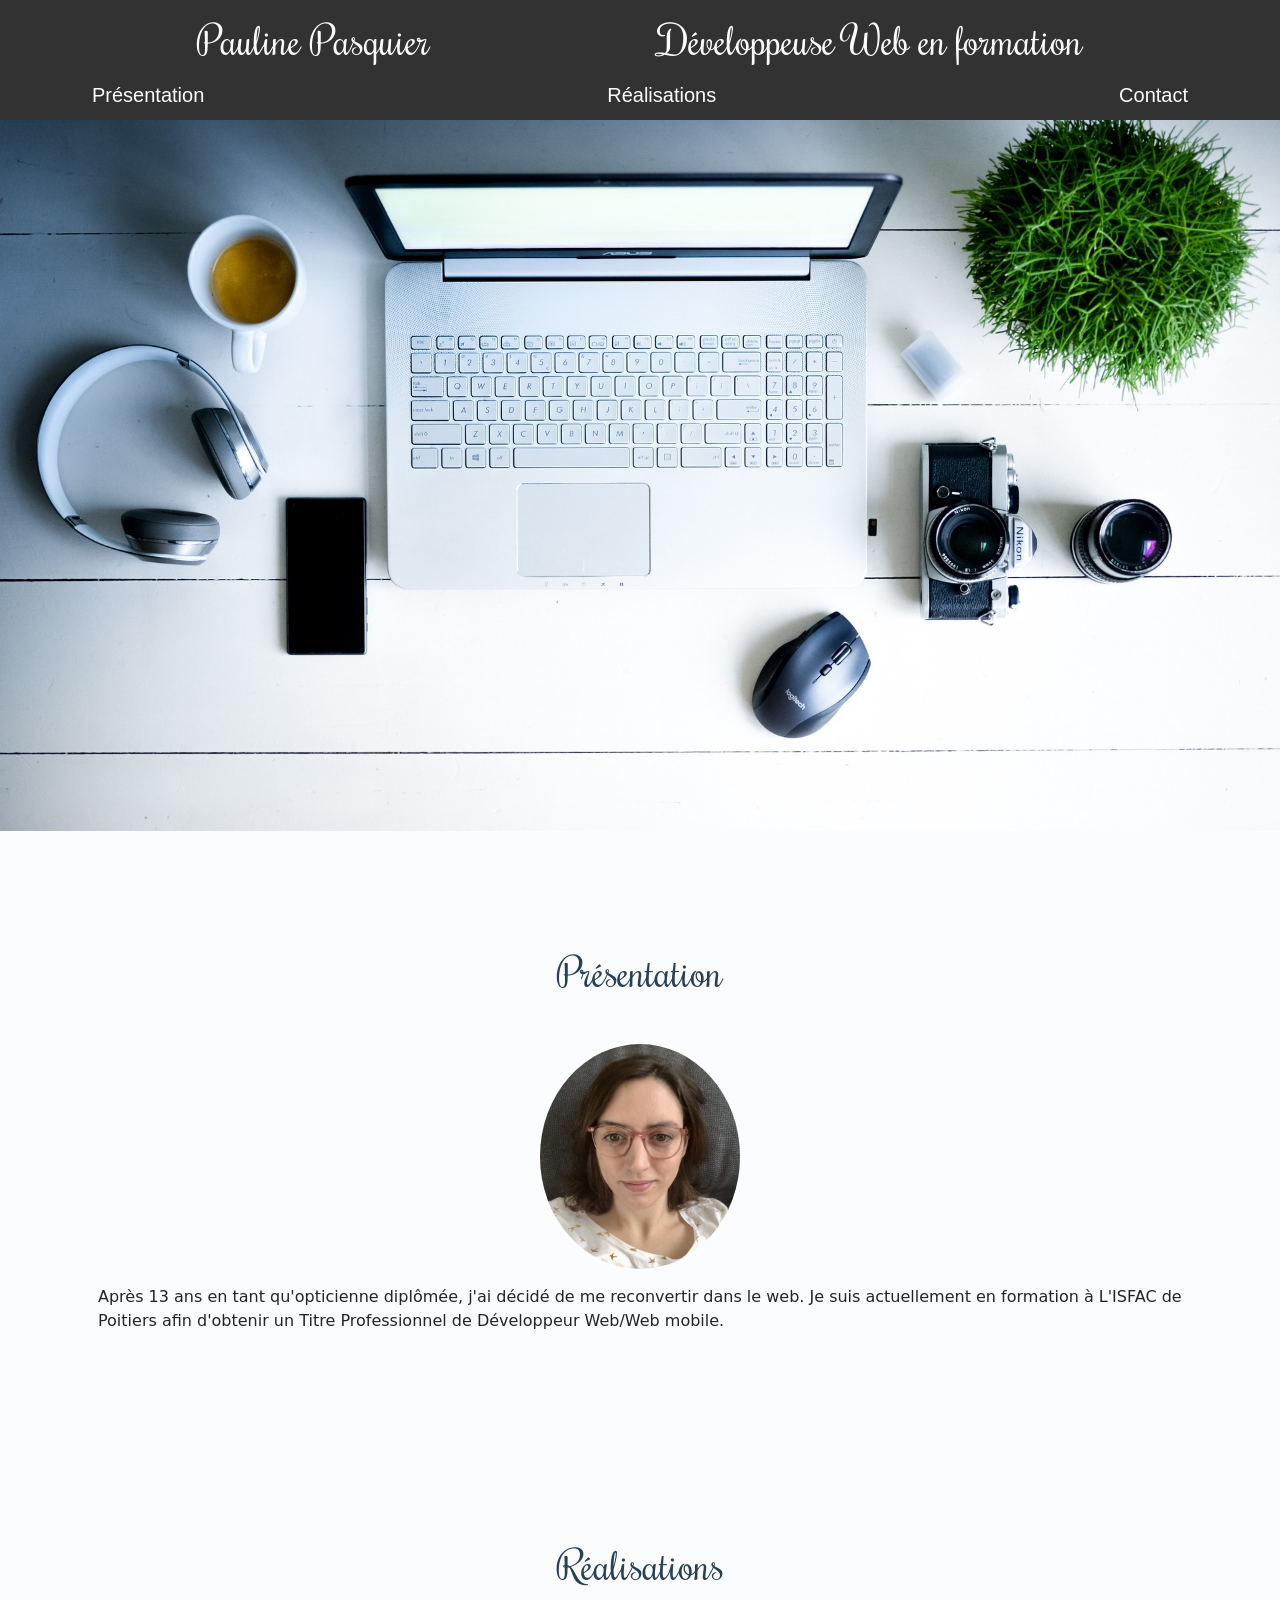
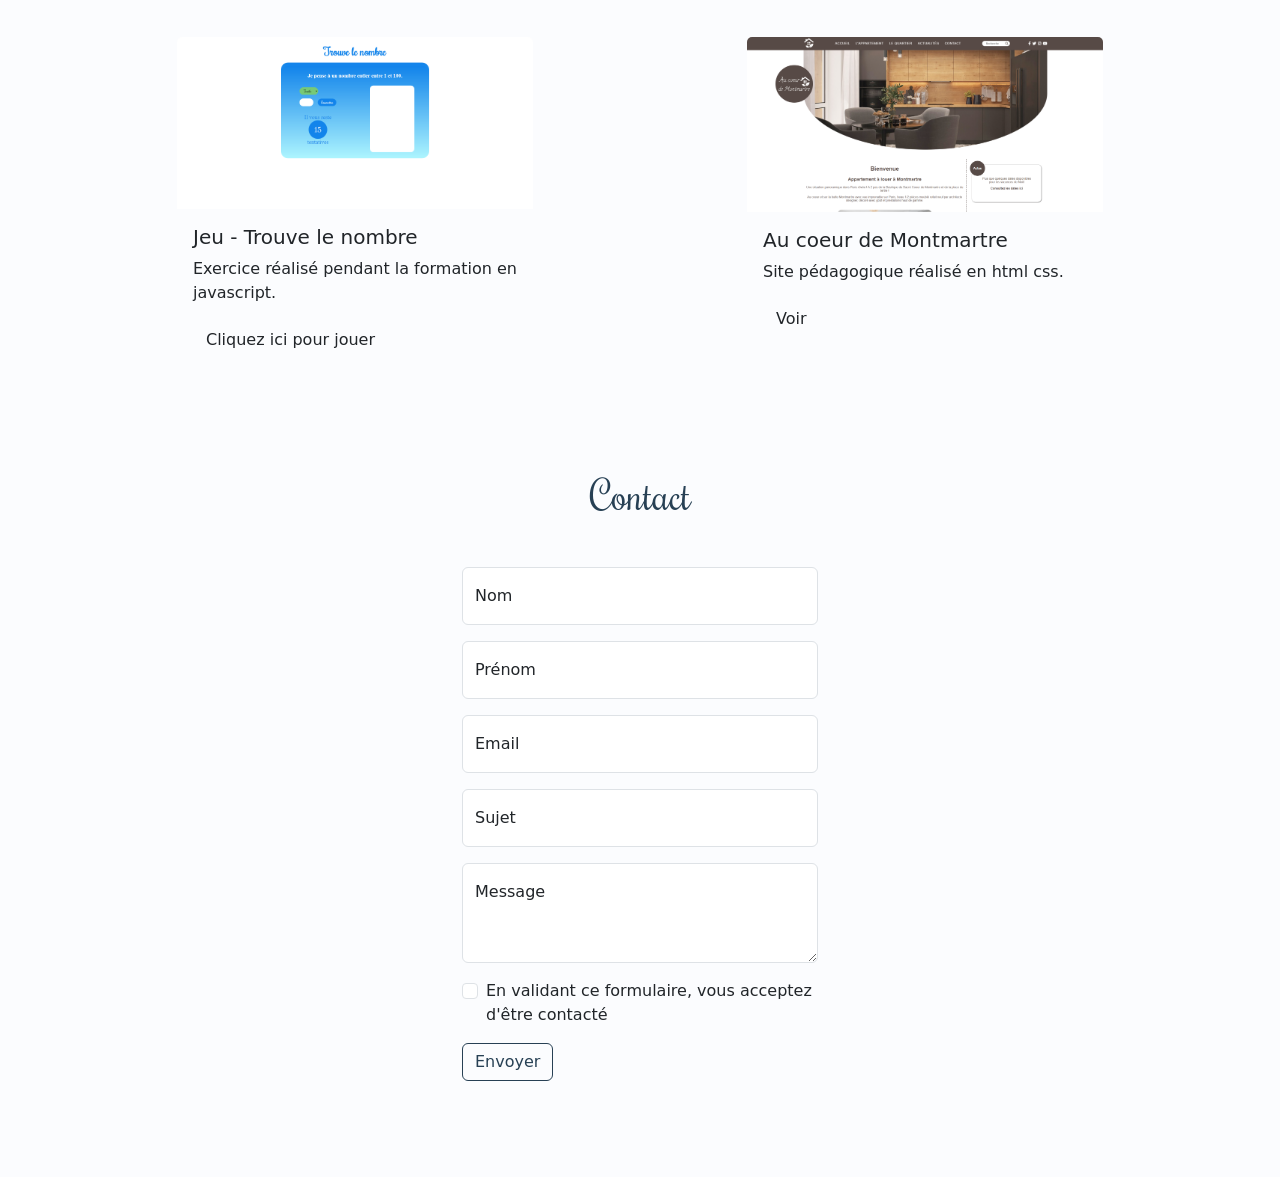
==== commit 37705162: "add card montmartre" ====
--- a/index.html
+++ b/index.html
@@ -50,13 +50,23 @@
                     <span class="marker" id="realisations"></span>
                 </div>
                 <div class="row">
-                    <div class="col-md-4 offset-md-4">
+                    <div class="col-md-4 offset-md-1">
                         <div class="card mb-5">
-                            <a href="https://ppauline17.github.io/trouver_le_nombre/" target="_blank"><img src="img/trouve-le-nombre.png" class="card-img-top" alt="jeu trouver le nombre"></a>
+                            <a href="https://ppauline17.github.io/trouver_le_nombre/" target="_blank"><img src="img/trouver_le_nombre.png" class="card-img-top" alt="jeu trouver le nombre"></a>
                             <div class="card-body">
                             <h5 class="card-title">Jeu - Trouve le nombre</h5>
                             <p class="card-text">Exercice réalisé pendant la formation en javascript.</p>
                             <a href="https://ppauline17.github.io/trouver_le_nombre/" target="_blank" class="btn">Cliquez ici pour jouer</a>
+                            </div>
+                        </div>
+                    </div>
+                    <div class="col-md-4 offset-md-2">
+                        <div class="card mb-5">
+                            <a href="https://ppauline17.github.io/au_coeur_de_montmartre/" target="_blank"><img src="img/au_coeur_de_montmartre.png" class="card-img-top" alt="site au coeur de montmartre"></a>
+                            <div class="card-body">
+                            <h5 class="card-title">Au coeur de Montmartre</h5>
+                            <p class="card-text">Site pédagogique réalisé en html css.</p>
+                            <a href="https://ppauline17.github.io/au_coeur_de_montmartre/" target="_blank" class="btn">Voir</a>
                             </div>
                         </div>
                     </div>
